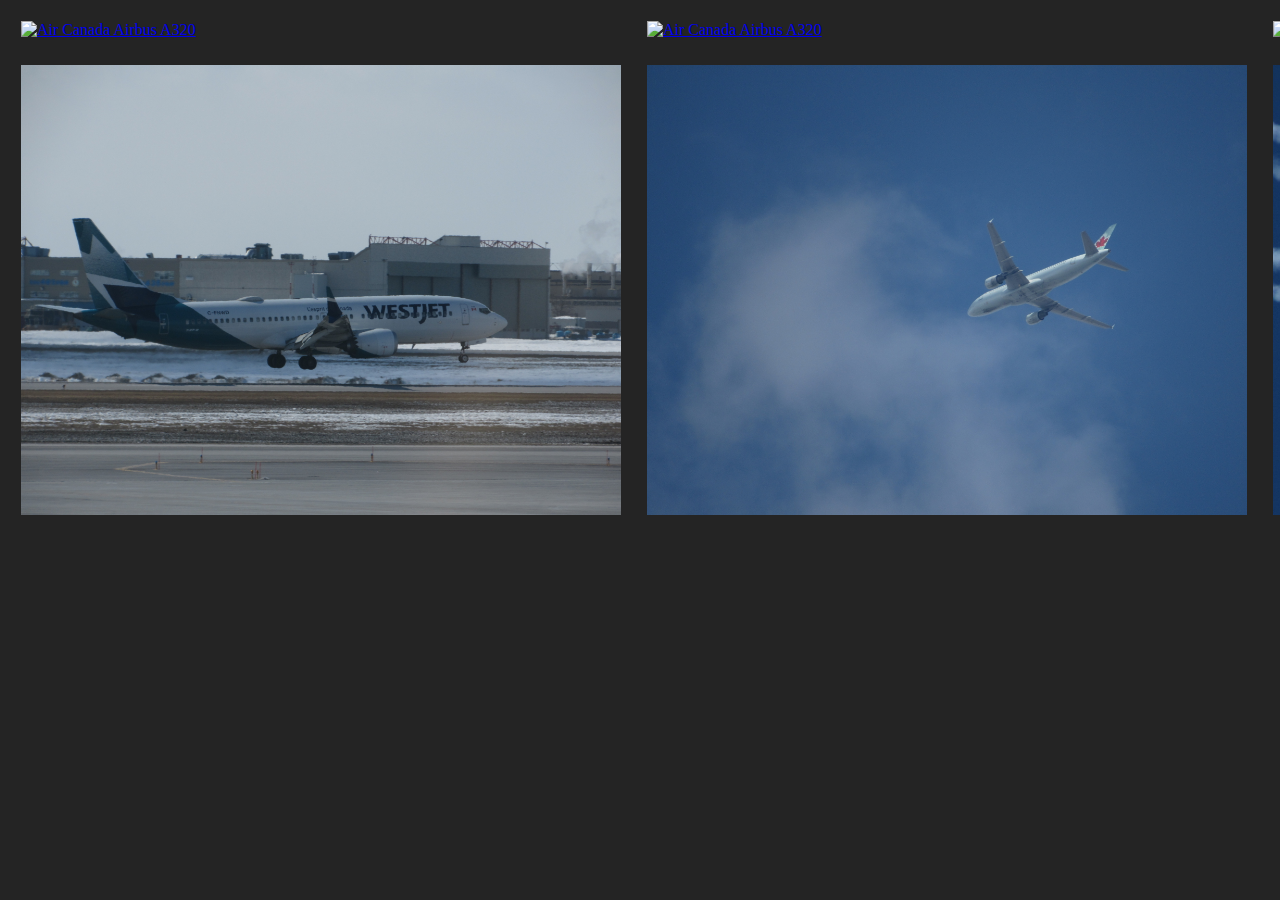
==== index.html @ 512de467 "intialize" ====
<!DOCTYPE html>
<html lang="en">
  <head>
    <meta charset="UTF-8" />
    <meta http-equiv="X-UA-Compatible" content="IE=edge" />
    <meta name="viewport" content="width=device-width, initial-scale=1.0" />
    <link rel="stylesheet" href="style.css" />
    <title>Gallery</title>
  </head>
  <body>
    <div class="row">
      <div class="column">
        <a target="_blank" href="images/a320-cfgji-0.JPG">
          <img
            src="images/a320-cfgji-0.JPG"
            alt="Air Canada Airbus A320"
            width="600" />
        </a>
      </div>
      <div class="column">
        <a target="_blank" href="images/a320-cfgji-1.JPG">
          <img
            src="images/a320-cfgji-1.JPG"
            alt="Air Canada Airbus A320"
            width="600" />
        </a>
      </div>
      <div class="column">
        <a target="_blank" href="images/a320-cfgji-2.JPG">
          <img
            src="images/a320-cfgji-2.JPG"
            alt="Air Canada Airbus A320"
            width="600" />
        </a>
      </div>
    </div>
    <div class="row">
      <div class="column">
        <a target="_blank" href="images/737max-cfnwd.JPG">
          <img
            src="images/737max-cfnwd.JPG"
            alt="WestJet 737MAX"
            width="600" />
        </a>
      </div>
      <div class="column">
        <a target="_blank" href="images/a320-cfpwe.JPG">
          <img
            src="images/a320-cfpwe.JPG"
            alt="Air Canada Airbus A320"
            width="600" />
        </a>
      </div>
      <div class="column">
        <a target="_blank" href="images/cargolux-747.JPG">
          <img
            src="images/cargolux-747.JPG"
            alt="Air Canada Airbus A320"
            width="600" />
        </a>
      </div>
    </div>
  </body>
</html>
---- style.css ----
body {
  background-color: rgb(36, 36, 36);
}

img {
  display: block;
  margin-left: auto;
  margin-right: auto;
  margin: 8px;
}

.row {
  display: flex;
}

.column {
  flex: 33.33%;
  padding: 5px;
}
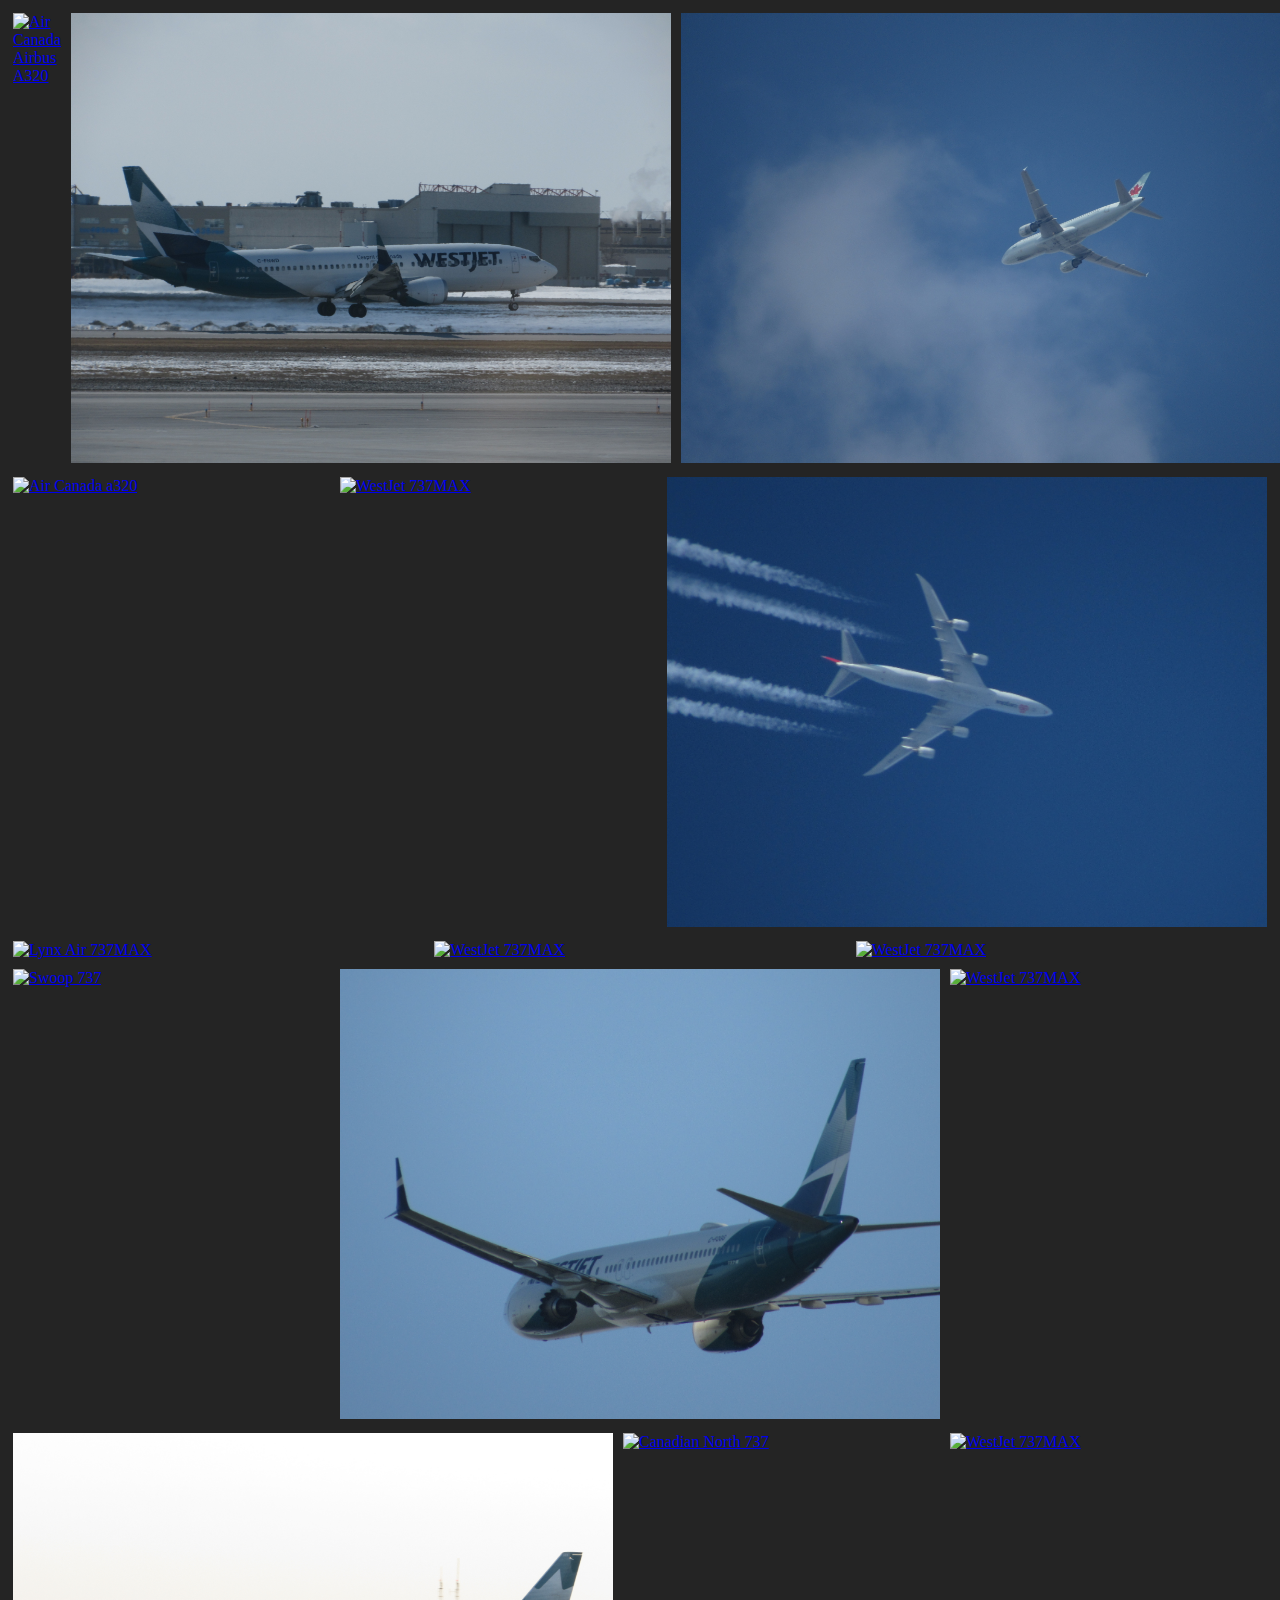
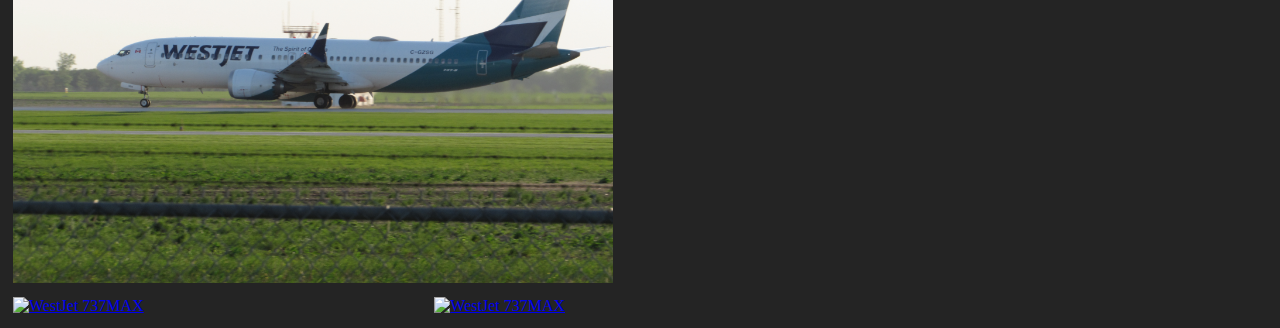
==== commit 33997d6c: "added images" ====
--- a/index.html
+++ b/index.html
@@ -10,55 +10,132 @@
   <body>
     <div class="row">
       <div class="column">
-        <a target="_blank" href="images/a320-cfgji-0.JPG">
+        <a target="_blank" href="images/1.JPG">
+          <img src="images/1.JPG" alt="Air Canada Airbus A320" width="600" />
+        </a>
+      </div>
+      <div class="column">
+        <a target="_blank" href="images/2.JPG">
+          <img src="images/2.JPG" alt="WestJet 737MAX" width="600" />
+        </a>
+      </div>
+      <div class="column">
+        <a target="_blank" href="images/3.JPG">
+          <img src="images/3.JPG" alt="Air Canada Airbus A320" width="600" />
+        </a>
+      </div>
+    </div>
+    <div class="row">
+      <div class="column">
+        <a target="_blank" href="images/4.JPG">
+          <img src="images/4.JPG" alt="Air Canada a320" width="600" />
+        </a>
+      </div>
+      <div class="column">
+        <a target="_blank" href="images/5.JPG">
+          <img src="images/5.JPG" alt="WestJet 737MAX" width="600" />
+        </a>
+      </div>
+      <div class="column">
+        <a target="_blank" href="images/6.JPG">
+          <img src="images/6.JPG" alt="Cargolux 747" width="600" />
+        </a>
+      </div>
+    </div>
+
+    <div class="row">
+      <div class="column">
+        <a target="_blank" href="images/7.JPG">
+          <img src="images/7.JPG" alt="Lynx Air 737MAX" width="600" />
+        </a>
+      </div>
+      <div class="column">
+        <a target="_blank" href="images/8.JPG">
           <img
-            src="images/a320-cfgji-0.JPG"
-            alt="Air Canada Airbus A320"
+            src="images/8.JPG"
+            alt="WestJet 737MAX"
             width="600" />
         </a>
       </div>
       <div class="column">
-        <a target="_blank" href="images/a320-cfgji-1.JPG">
+        <a target="_blank" href="images/9.JPG">
+          <img src="images/9.JPG" alt="WestJet 737MAX" width="600" />
+        </a>
+      </div>
+    </div>
+
+    <div class="row">
+      <div class="column">
+        <a target="_blank" href="images/10.JPG">
           <img
-            src="images/a320-cfgji-1.JPG"
-            alt="Air Canada Airbus A320"
+            src="images/10.JPG"
+            alt="Swoop 737"
             width="600" />
         </a>
       </div>
       <div class="column">
-        <a target="_blank" href="images/a320-cfgji-2.JPG">
+        <a target="_blank" href="images/11.JPG">
           <img
-            src="images/a320-cfgji-2.JPG"
-            alt="Air Canada Airbus A320"
+            src="images/11.JPG"
+            alt="WestJet 737MAX"
+            width="600" />
+        </a>
+      </div>
+      <div class="column">
+        <a target="_blank" href="images/12.JPG">
+          <img
+            src="images/12.JPG"
+            alt="WestJet 737MAX"
+            width="600" />
+        </a>
+      </div>
+    </div>
+
+    <div class="row">
+      <div class="column">
+        <a target="_blank" href="images/13.JPG">
+          <img
+            src="images/13.JPG"
+            alt="WestJet 737MAX"
+            width="600" />
+        </a>
+      </div>
+      <div class="column">
+        <a target="_blank" href="images/14.JPG">
+          <img
+            src="images/14.JPG"
+            alt="Canadian North 737"
+            width="600" />
+        </a>
+      </div>
+      <div class="column">
+        <a target="_blank" href="images/15.JPG">
+          <img
+            src="images/15.JPG"
+            alt="WestJet 737MAX"
             width="600" />
         </a>
       </div>
     </div>
     <div class="row">
       <div class="column">
-        <a target="_blank" href="images/737max-cfnwd.JPG">
+        <a target="_blank" href="images/16.JPG">
           <img
-            src="images/737max-cfnwd.JPG"
+            src="images/16.JPG"
             alt="WestJet 737MAX"
             width="600" />
         </a>
       </div>
       <div class="column">
-        <a target="_blank" href="images/a320-cfpwe.JPG">
+        <a target="_blank" href="images/17.JPG">
           <img
-            src="images/a320-cfpwe.JPG"
-            alt="Air Canada Airbus A320"
+            src="images/17.JPG"
+            alt="WestJet 737MAX"
             width="600" />
         </a>
       </div>
       <div class="column">
-        <a target="_blank" href="images/cargolux-747.JPG">
-          <img
-            src="images/cargolux-747.JPG"
-            alt="Air Canada Airbus A320"
-            width="600" />
-        </a>
+        
       </div>
-    </div>
   </body>
 </html>
--- a/style.css
+++ b/style.css
@@ -1,12 +1,5 @@
 body {
   background-color: rgb(36, 36, 36);
-}
-
-img {
-  display: block;
-  margin-left: auto;
-  margin-right: auto;
-  margin: 8px;
 }
 
 .row {
@@ -17,3 +10,11 @@
   flex: 33.33%;
   padding: 5px;
 }
+
+.centered {
+  display: block;
+  margin-left: auto;
+  margin-right: auto;
+  margin-top: 60px;
+  margin-bottom:60px;
+}